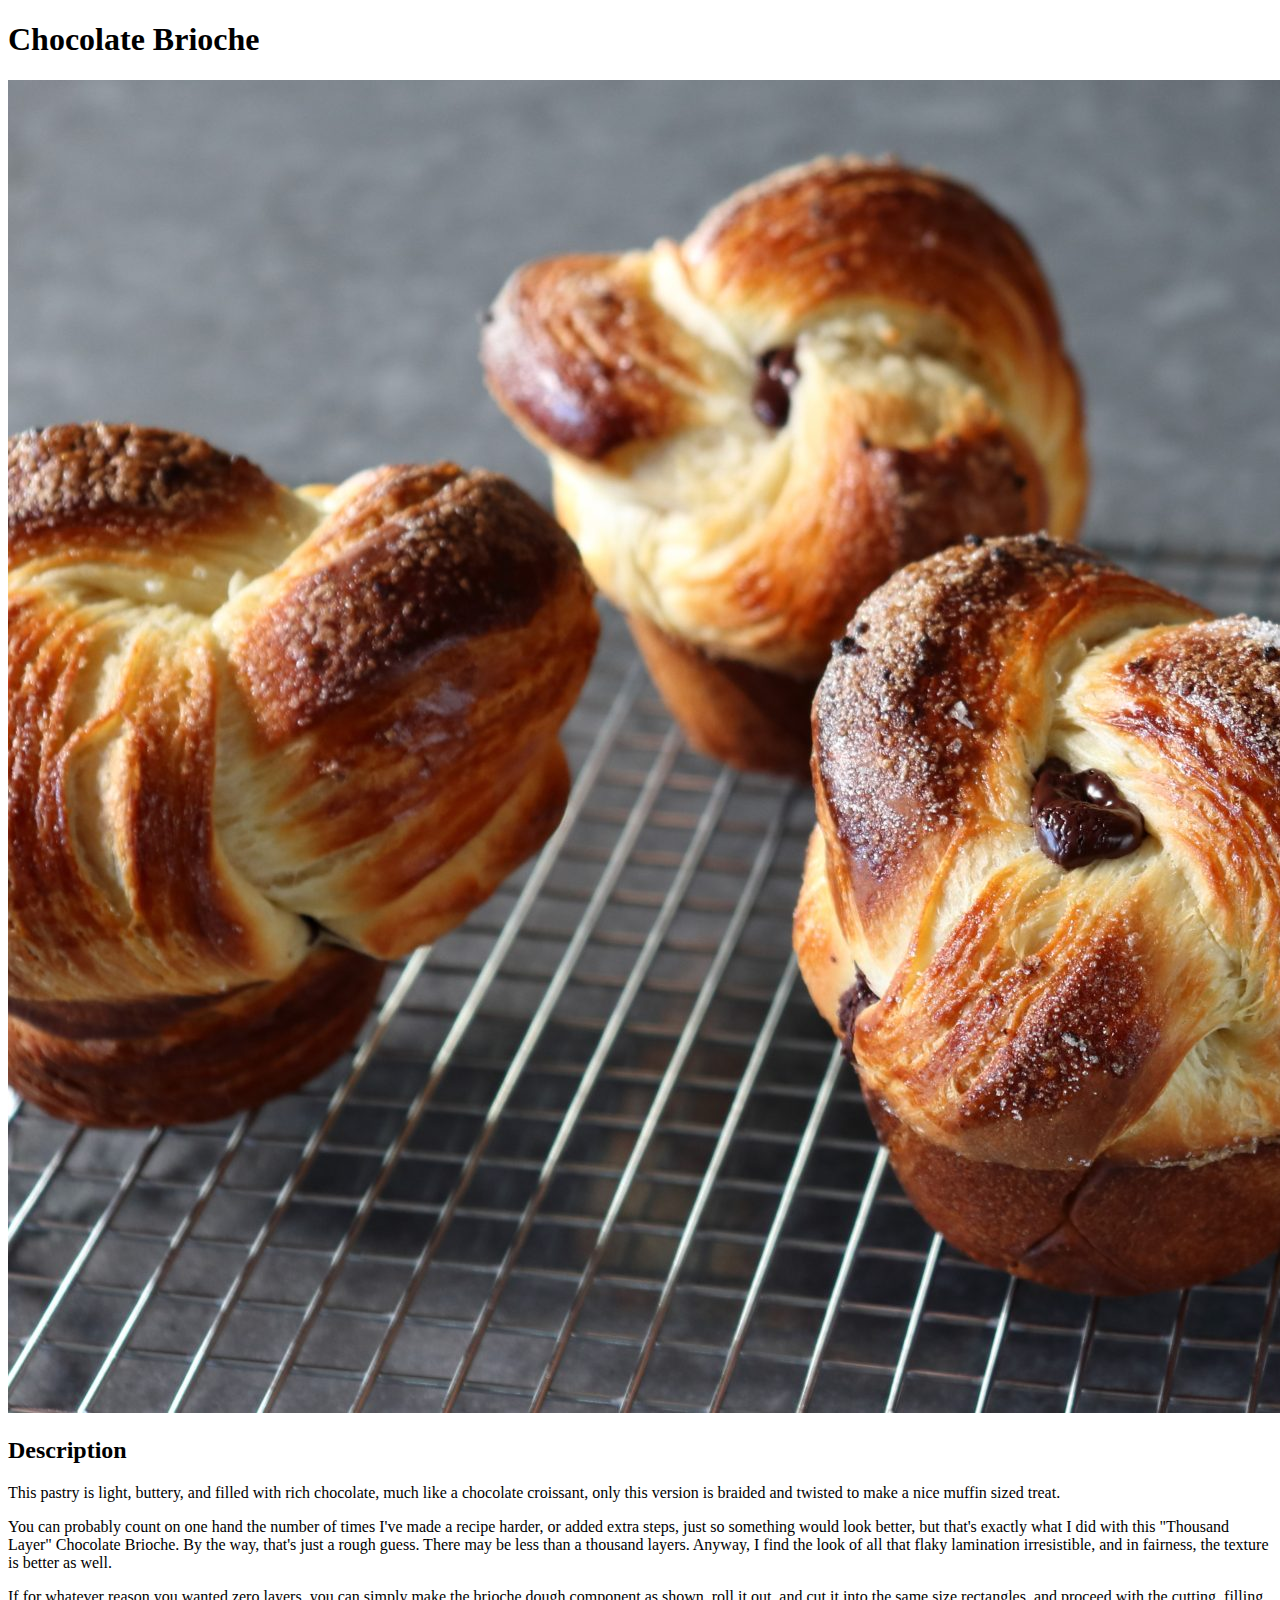
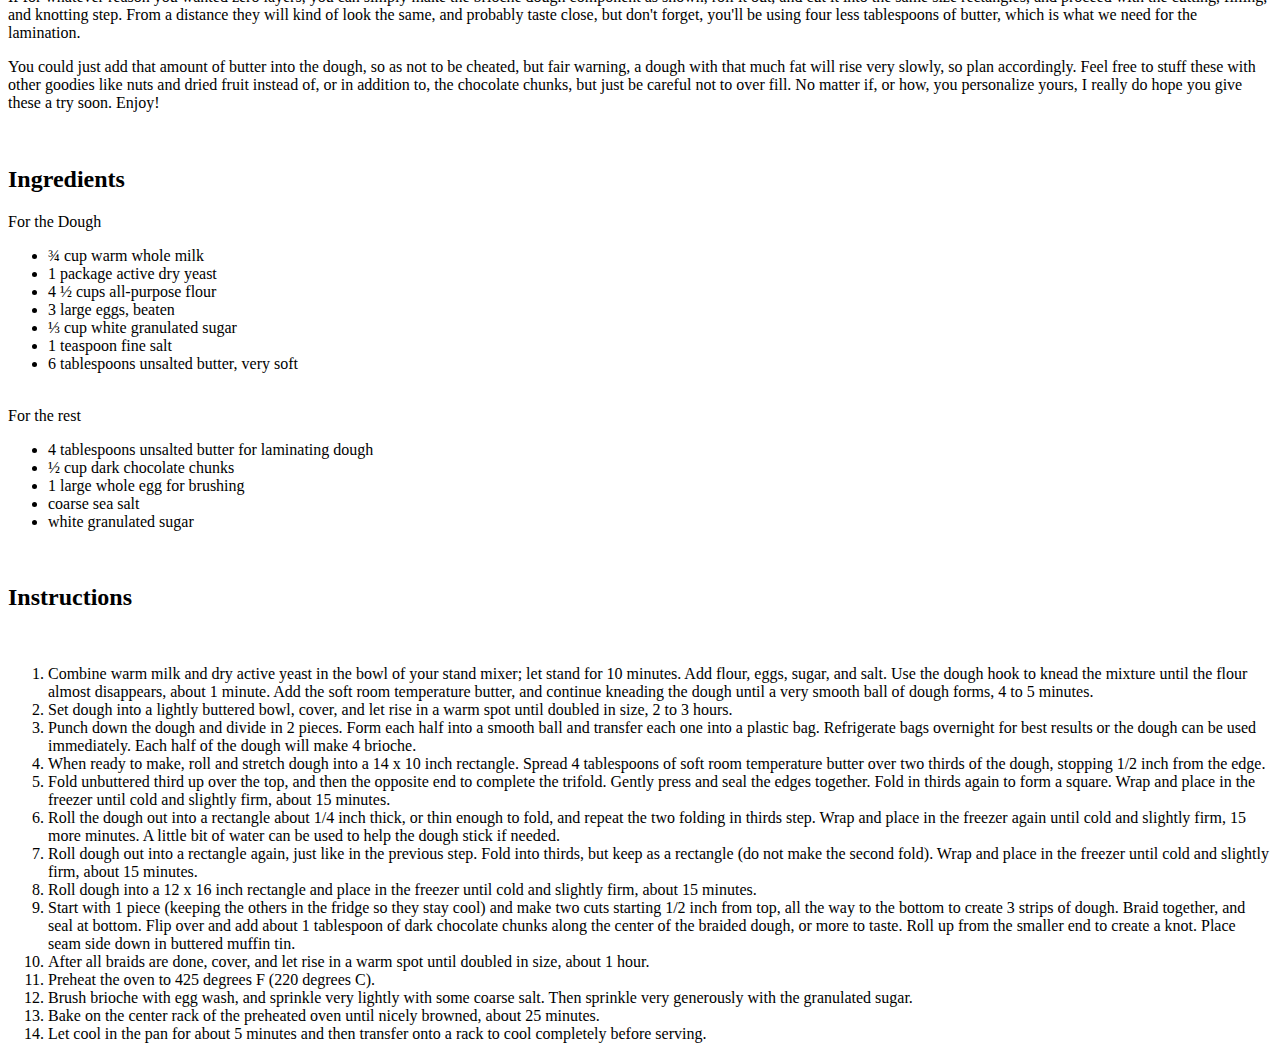
==== recipes/chocolate_brioche.html @ 428226a5 "Added index.html and 3 recipes webpages" ====
<!DOCTYPE html>
<html lang="en">
<head>
    <meta charset="UTF-8">
    <meta http-equiv="X-UA-Compatible" content="IE=edge">
    <meta name="viewport" content="width=device-width, initial-scale=1.0">
    <title>Chocolate Brioche</title>
</head>
<body>
    <h1>Chocolate Brioche</h1>
    <img src = "chocolate_brioche.jpg">

    <h2>Description</h2>
    <p>This pastry is light, buttery, and filled with rich chocolate, much like a chocolate croissant, only this version is braided and twisted to make a nice muffin sized treat.</p>

    <p>You can probably count on one hand the number of times I've made a recipe harder, or added extra steps, just so something would look better, but that's exactly what I did with this "Thousand Layer" Chocolate Brioche. By the way, that's just a rough guess. There may be less than a thousand layers. Anyway, I find the look of all that flaky lamination irresistible, and in fairness, the texture is better as well.</p>
    <p>If for whatever reason you wanted zero layers, you can simply make the brioche dough component as shown, roll it out, and cut it into the same size rectangles, and proceed with the cutting, filling, and knotting step. From a distance they will kind of look the same, and probably taste close, but don't forget, you'll be using four less tablespoons of butter, which is what we need for the lamination.</p>
    <p>You could just add that amount of butter into the dough, so as not to be cheated, but fair warning, a dough with that much fat will rise very slowly, so plan accordingly. Feel free to stuff these with other goodies like nuts and dried fruit instead of, or in addition to, the chocolate chunks, but just be careful not to over fill. No matter if, or how, you personalize yours, I really do hope you give these a try soon. Enjoy!</p>
    <br>
    <h2>Ingredients</h2>
    For the Dough<br>
    <ul>
        <li>¾ cup warm whole milk        </li>
        <li>1 package active dry yeast        </li>
        <li>4 ½ cups all-purpose flour</li>
        <li>3 large eggs, beaten</li>
        <li>⅓ cup white granulated sugar</li>
        <li>1 teaspoon fine salt</li>
        <li>6 tablespoons unsalted butter, very soft</li>

    </ul>
    <br>
    For the rest<br>
    <ul>
        <li>4 tablespoons unsalted butter for laminating dough        </li>
        <li>½ cup dark chocolate chunks</li>
        <li>1 large whole egg for brushing</li>
        <li>coarse sea salt</li>
        <li>white granulated sugar</li>
    </ul>
    <br>
    <h2>Instructions</h2>
    <br>

    <ol>
        <li>Combine warm milk and dry active yeast in the bowl of your stand mixer; let stand for 10 minutes. Add flour, eggs, sugar, and salt. Use the dough hook to knead the mixture until the flour almost disappears, about 1 minute. Add the soft room temperature butter, and continue kneading the dough until a very smooth ball of dough forms, 4 to 5 minutes.</li>
        <li>Set dough into a lightly buttered bowl, cover, and let rise in a warm spot until doubled in size, 2 to 3 hours.</li>
        <li>Punch down the dough and divide in 2 pieces. Form each half into a smooth ball and transfer each one into a plastic bag. Refrigerate bags overnight for best results or the dough can be used immediately. Each half of the dough will make 4 brioche.</li>
        <li>When ready to make, roll and stretch dough into a 14 x 10 inch rectangle. Spread 4 tablespoons of soft room temperature butter over two thirds of the dough, stopping 1/2 inch from the edge.</li>
        <li>Fold unbuttered third up over the top, and then the opposite end to complete the trifold. Gently press and seal the edges together. Fold in thirds again to form a square. Wrap and place in the freezer until cold and slightly firm, about 15 minutes.</li>
        <li>Roll the dough out into a rectangle about 1/4 inch thick, or thin enough to fold, and repeat the two folding in thirds step. Wrap and place in the freezer again until cold and slightly firm, 15 more minutes. A little bit of water can be used to help the dough stick if needed.</li>
        <li>Roll dough out into a rectangle again, just like in the previous step. Fold into thirds, but keep as a rectangle (do not make the second fold). Wrap and place in the freezer until cold and slightly firm, about 15 minutes.</li>
        <li>Roll dough into a 12 x 16 inch rectangle and place in the freezer until cold and slightly firm, about 15 minutes.</li>
        <li>Start with 1 piece (keeping the others in the fridge so they stay cool) and make two cuts starting 1/2 inch from top, all the way to the bottom to create 3 strips of dough. Braid together, and seal at bottom. Flip over and add about 1 tablespoon of dark chocolate chunks along the center of the braided dough, or more to taste. Roll up from the smaller end to create a knot. Place seam side down in buttered muffin tin.</li>
        <li>After all braids are done, cover, and let rise in a warm spot until doubled in size, about 1 hour.</li>
        <li>Preheat the oven to 425 degrees F (220 degrees C).</li>
        <li>Brush brioche with egg wash, and sprinkle very lightly with some coarse salt. Then sprinkle very generously with the granulated sugar.</li>
        <li>Bake on the center rack of the preheated oven until nicely browned, about 25 minutes.</li>
        <li>Let cool in the pan for about 5 minutes and then transfer onto a rack to cool completely before serving.</li>
    </ol>
</body>
</html>
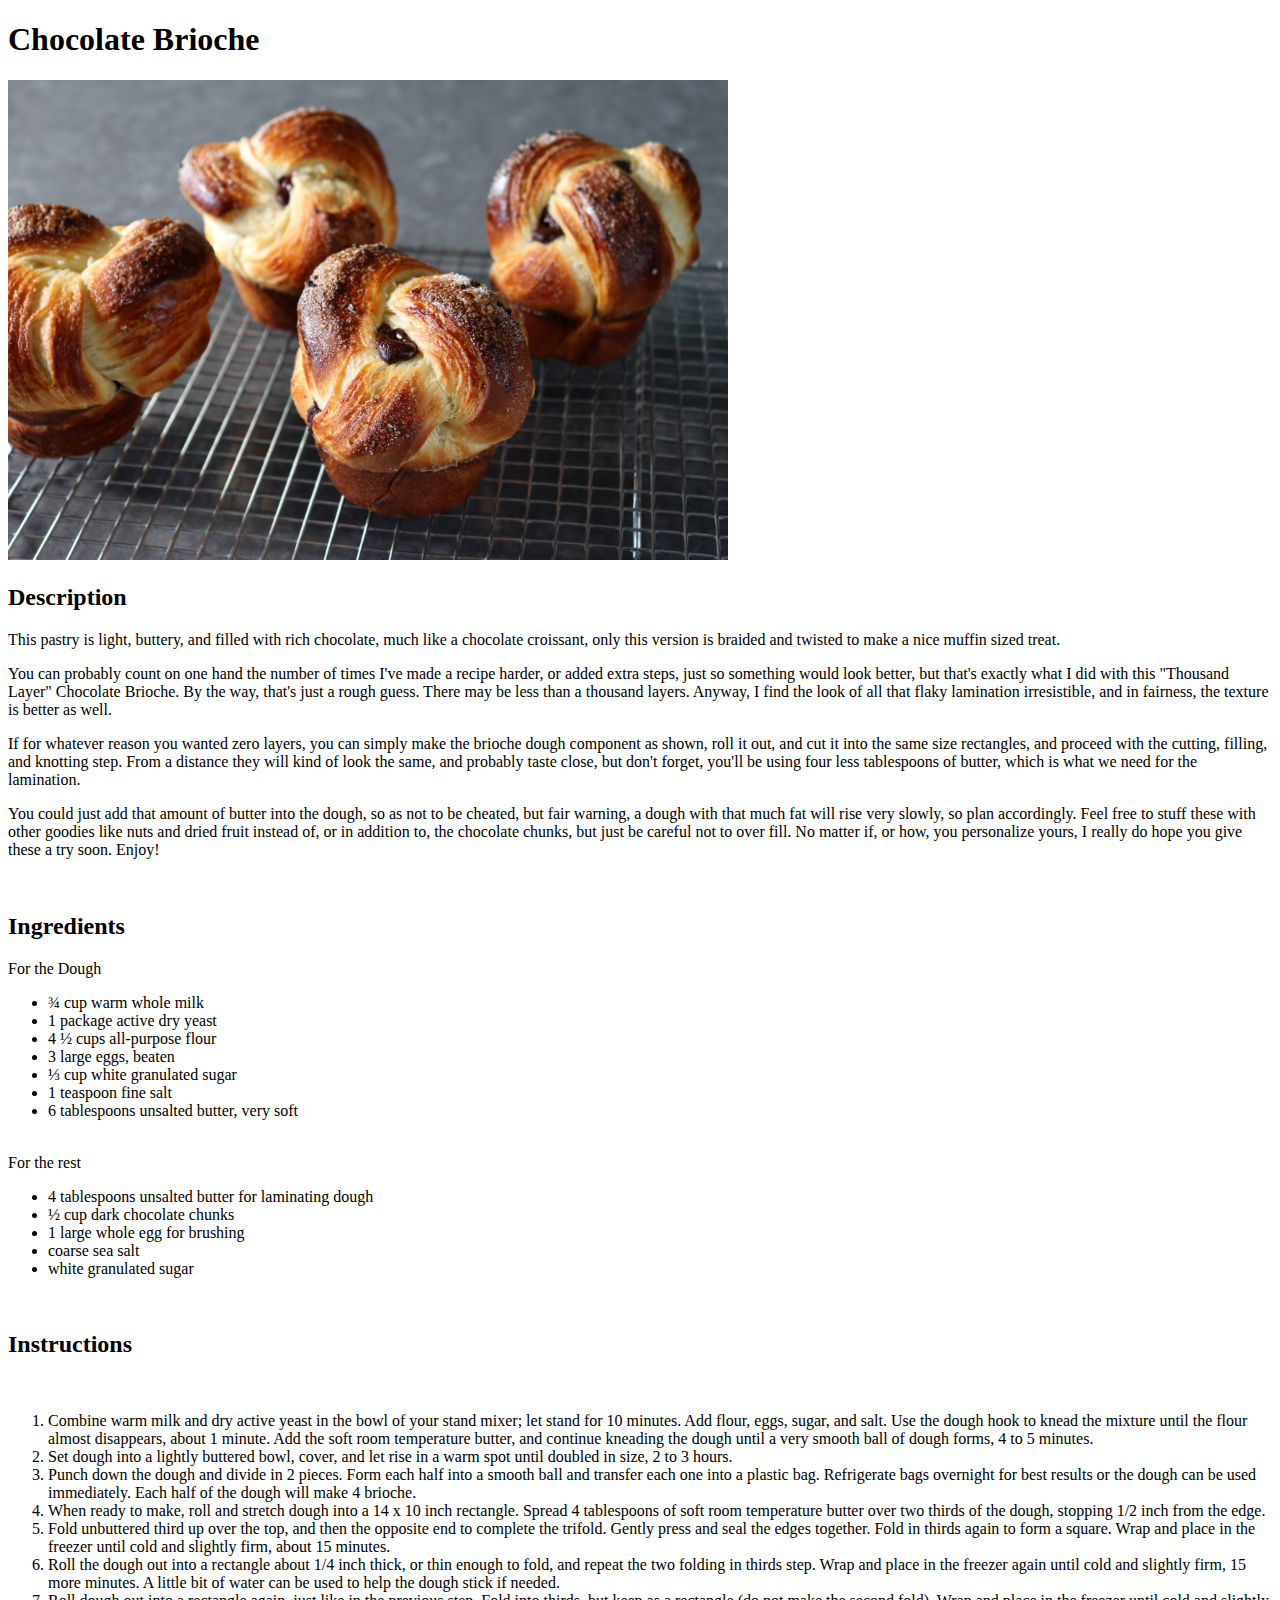
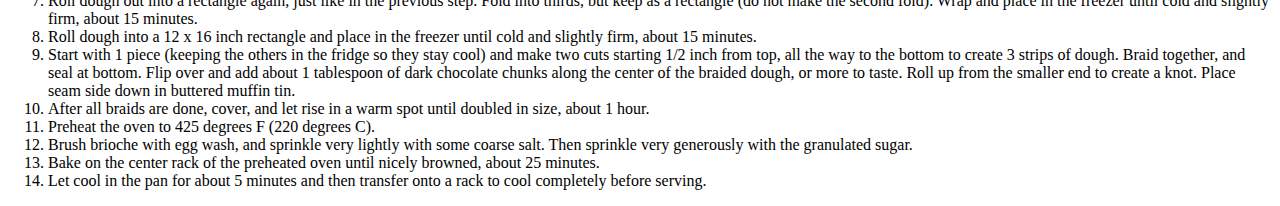
==== commit 3facc2f6: "Chages to index.html and chocolate_brioche.html" ====
--- a/recipes/chocolate_brioche.html
+++ b/recipes/chocolate_brioche.html
@@ -8,7 +8,7 @@
 </head>
 <body>
     <h1>Chocolate Brioche</h1>
-    <img src = "chocolate_brioche.jpg">
+    <img src = "chocolate_brioche.jpg", height="480" >
 
     <h2>Description</h2>
     <p>This pastry is light, buttery, and filled with rich chocolate, much like a chocolate croissant, only this version is braided and twisted to make a nice muffin sized treat.</p>
